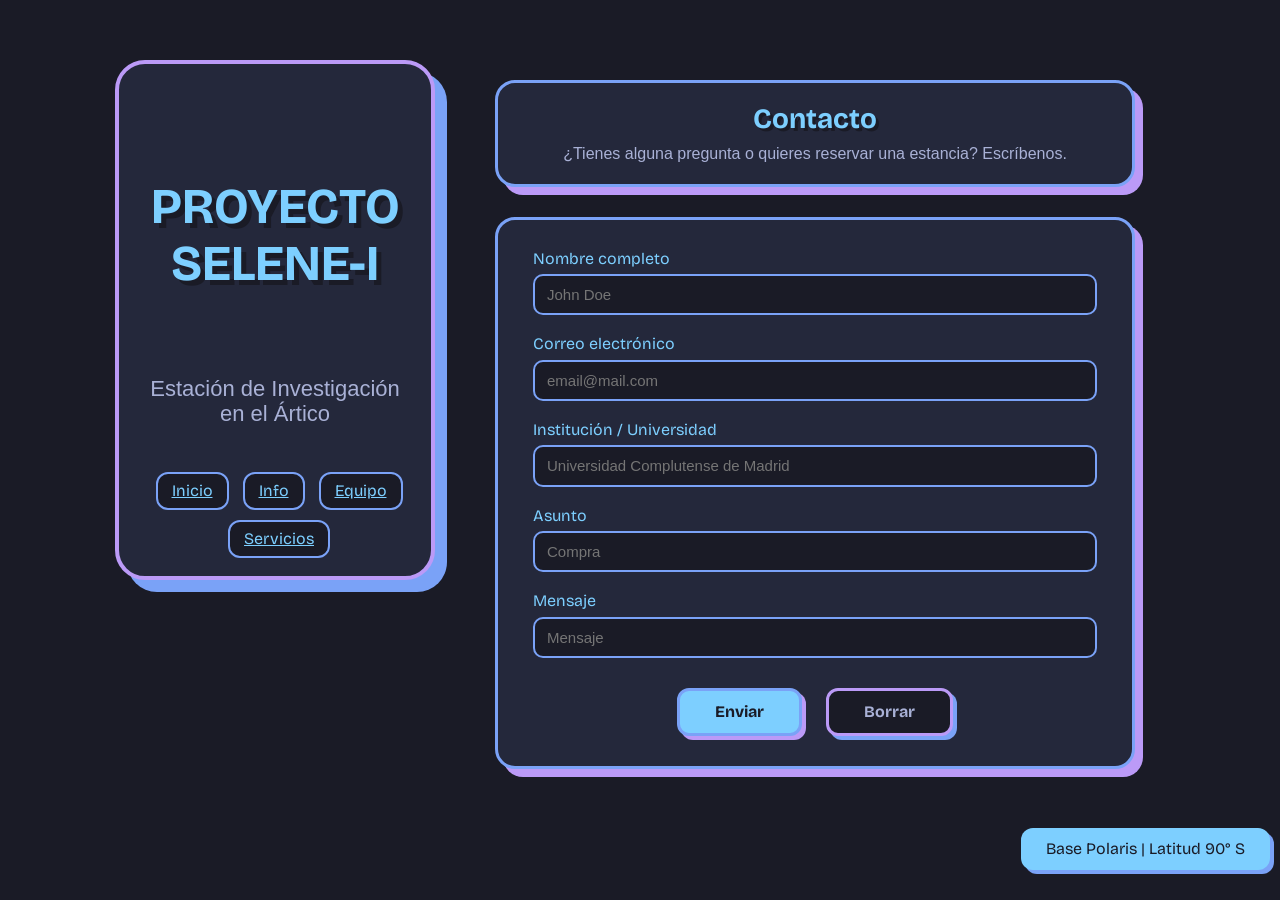
==== Contacto_Proyecto.html @ 36e7ad4b "Primera subida de la web de la base - Versión Estable" ====
<!DOCTYPE html>
<html lang="es">

<head>
    <meta charset="UTF-8">
    <meta name="viewport" content="width=device-width, initial-scale=1.0">
    <link rel="stylesheet" href="../00.normalize.css">
    <link rel="stylesheet" href="Contacto_Proyecto.css">
    <script src="../00.modernizr.js"></script>
    <title>Contacto - Proyecto Selene-I</title>
</head>

<body>

    <header>
        <h1 id="titulo-principal">PROYECTO SELENE-I</h1>
        <p id="subtitulo">Estación de Investigación en el Ártico</p>
        <nav id="nav-lateral">
            <ul>
                <li><a href="Index_Proyecto.html">Inicio</a></li>
                <li><a href="Investigaciones_Proyecto.html">Info</a></li>
                <li><a href="SobreNosotros_Proyecto.html">Equipo</a></li>
                <li><a href="Galeria_Proyecto.html">Servicios</a></li>
            </ul>
        </nav>
    </header>

    <div id="contenido-principal">

        <div id="seccion-titulo">
            <h2>Contacto</h2>
            <p>¿Tienes alguna pregunta o quieres reservar una estancia? Escríbenos.</p>
        </div>

        <div id="seccion-formulario">
            <form action="#" method="post">

                <div class="campo">
                    <label for="nombre">Nombre completo</label>
                    <input type="text" id="nombre" name="nombre" maxlength="60" minlength="5"
                        pattern="[A-Za-zÁÉÍÓÚáéíóúÑñÜü\s\-]+" placeholder="John Doe" required>
                </div>

                <div class="campo">
                    <label for="email">Correo electrónico</label>
                    <input type="text" id="email" name="email" maxlength="80" minlength="5" placeholder="email@mail.com"
                        required>
                </div>

                <div class="campo">
                    <label for="institucion">Institución / Universidad</label>
                    <input type="text" id="institucion" name="institucion" maxlength="100" minlength="5"
                        placeholder="Universidad Complutense de Madrid" required>
                </div>

                <div class="campo">
                    <label for="asunto">Asunto</label>
                    <input type="text" id="asunto" name="asunto" maxlength="120" minlength="5" required
                        placeholder="Compra">
                </div>

                <div class="campo">
                    <label for="consulta">Mensaje</label>
                    <input type="text" id="consulta" name="consulta" maxlength="500" minlength="5" placeholder="Mensaje"
                        required>
                </div>

                <div id="botones">
                    <button type="submit">Enviar</button>
                    <button type="reset">Borrar</button>
                </div>

            </form>
        </div>

    </div>

    <footer>
        <p>Base Polaris | Latitud 90° S</p>
    </footer>

</body>

</html>
---- Contacto_Proyecto.css ----
@import url('https://fonts.googleapis.com/css2?family=Bricolage+Grotesque:wght@400;700;800&display=swap');

* {
    box-sizing: border-box;
    margin: 0;
    padding: 0;
}

body {
    background-color: #1a1b26;
    background-image: url('fondo_selen-1.png');
    background-size: cover;
    background-position: center;
    background-attachment: fixed;
    width: 1050px;
    margin: auto;
}

header {
    width: 320px;
    height: 520px;
    padding: 40px 20px;
    margin: 0;
    background-color: #24283b;
    border: 4px solid #bb9af7;
    border-radius: 30px;
    box-shadow: 12px 12px 0px #7aa2f7;
    position: fixed;
    top: 60px;
    z-index: 100;
    text-align: center;
}

#titulo-principal {
    font-family: 'Bricolage Grotesque';
    color: #7dcfff;
    font-size: 50px;
    text-shadow: 5px 5px 0px #1a1b26;
    padding: 40px 0 20px 0;
    display: inline-block;
}

#subtitulo {
    font-family: Arial;
    font-size: 22px;
    color: #a9b1d6;
    padding: 10px;
    margin: 20px 0;
    display: block;
}

#nav-lateral {
    width: 280px;
    padding: 10px 0 0 0;
    margin: 10px auto 0 auto;
    display: block;
    text-align: center;
}

#nav-lateral ul {
    list-style: none;
    margin: 0;
    padding: 0;
}

#nav-lateral ul li {
    display: inline-block;
    margin: 5px;
    padding: 0;
}

#nav-lateral ul li a {
    font-family: 'Bricolage Grotesque';
    font-size: 16px;
    color: #7dcfff;
    text-decoration: underline;
    padding: 8px 14px;
    margin: 0;
    background-color: #1a1b26;
    border: 2px solid #7aa2f7;
    border-radius: 12px;
    display: block;
}

#contenido-principal {
    width: 680px;
    padding: 20px;
    margin: 0;
    position: relative;
    top: 60px;
    left: 360px;
    text-align: center;
    border-radius: 0;
}

#seccion-titulo {
    background-color: #24283b;
    border: 3px solid #7aa2f7;
    border-radius: 20px;
    box-shadow: 8px 8px 0px #bb9af7;
    padding: 20px 25px;
    margin: 0 0 30px 0;
}

#seccion-titulo h2 {
    font-family: 'Bricolage Grotesque';
    font-size: 28px;
    color: #7dcfff;
    text-shadow: 3px 3px 0px #1a1b26;
    padding: 0 0 10px 0;
    margin: 0;
    display: block;
}

#seccion-titulo p {
    font-family: Arial;
    font-size: 16px;
    color: #a9b1d6;
    padding: 0;
    margin: 0;
}

#seccion-formulario {
    background-color: #24283b;
    border: 3px solid #7aa2f7;
    border-radius: 20px;
    box-shadow: 8px 8px 0px #bb9af7;
    padding: 30px 35px;
    margin: 0;
    text-align: left;
}

.campo {
    margin: 0 0 20px 0;
    padding: 0;
}

.campo label {
    font-family: 'Bricolage Grotesque';
    font-size: 16px;
    color: #7dcfff;
    display: block;
    padding: 0 0 6px 0;
    margin: 0;
}

.campo input {
    width: 100%;
    padding: 10px 12px;
    margin: 0;
    font-family: Arial;
    font-size: 15px;
    color: #c0caf5;
    background-color: #1a1b26;
    border: 2px solid #7aa2f7;
    border-radius: 10px;
}

.campo textarea {
    width: 100%;
    height: 120px;
    padding: 10px 12px;
    margin: 0;
    font-family: Arial;
    font-size: 15px;
    color: #c0caf5;
    background-color: #1a1b26;
    border: 2px solid #7aa2f7;
    border-radius: 10px;
}

#botones {
    text-align: center;
    padding: 10px 0 0 0;
    margin: 0;
}

#botones button {
    font-family: 'Bricolage Grotesque';
    font-size: 16px;
    font-weight: 700;
    color: #1a1b26;
    background-color: #7dcfff;
    border: 3px solid #7aa2f7;
    border-radius: 12px;
    box-shadow: 4px 4px 0px #bb9af7;
    padding: 12px 35px;
    margin: 0 10px;
    display: inline-block;
}

#botones button[type="reset"] {
    color: #a9b1d6;
    background-color: #1a1b26;
    border: 3px solid #bb9af7;
    box-shadow: 4px 4px 0px #7aa2f7;
}

footer {
    position: fixed;
    bottom: 30px;
    right: 10px;
    color: #1a1b26;
    font-family: 'Bricolage Grotesque';
    font-size: 16px;
    padding: 12px 25px;
    background-color: #7dcfff;
    border-radius: 12px;
    box-shadow: 4px 4px 0px #7aa2f7;
}
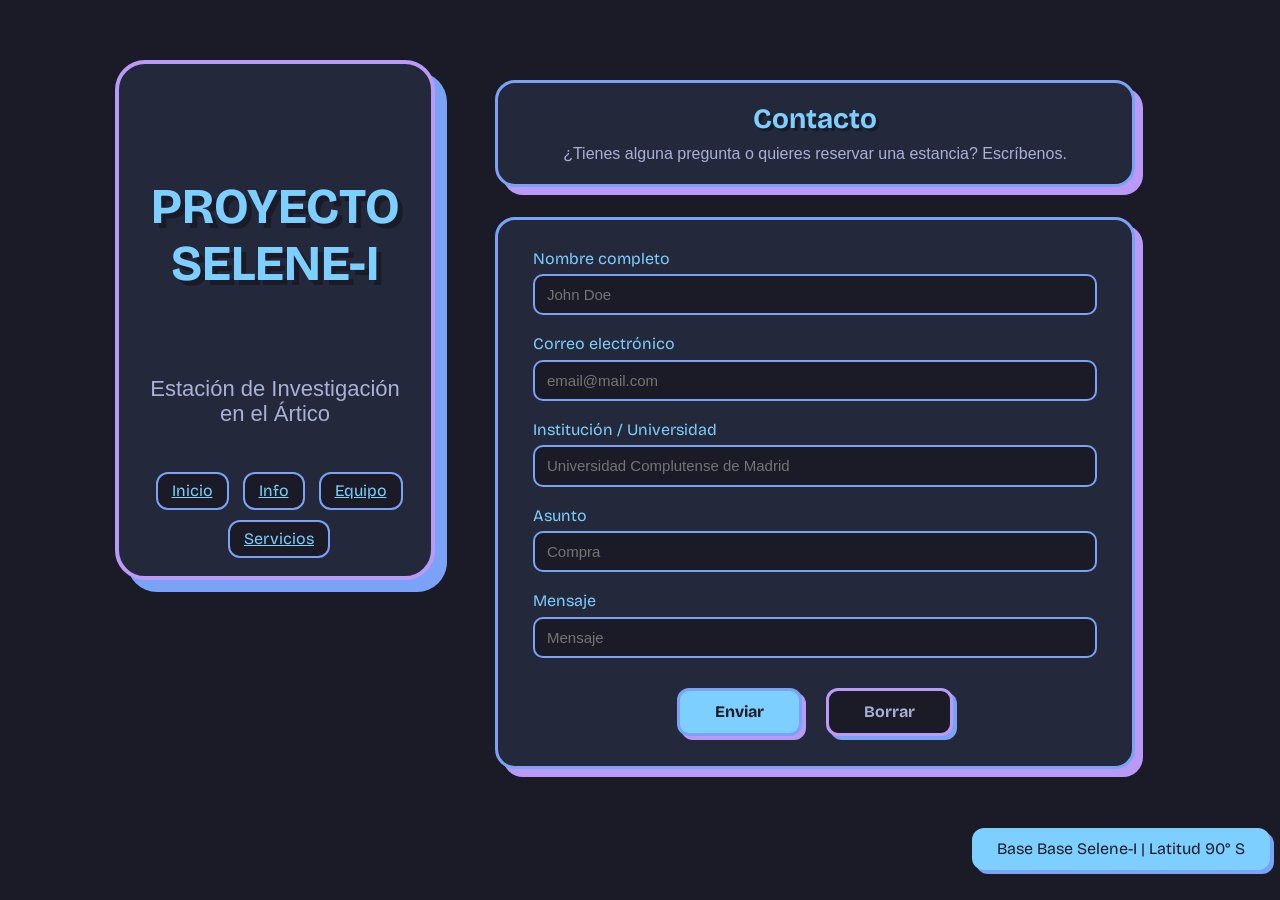
==== commit 9a139b2c: "Update Contacto_Proyecto.html" ====
--- a/Contacto_Proyecto.html
+++ b/Contacto_Proyecto.html
@@ -17,7 +17,7 @@
         <p id="subtitulo">Estación de Investigación en el Ártico</p>
         <nav id="nav-lateral">
             <ul>
-                <li><a href="Index_Proyecto.html">Inicio</a></li>
+                <li><a href="index.html">Inicio</a></li>
                 <li><a href="Investigaciones_Proyecto.html">Info</a></li>
                 <li><a href="SobreNosotros_Proyecto.html">Equipo</a></li>
                 <li><a href="Galeria_Proyecto.html">Servicios</a></li>
@@ -76,9 +76,9 @@
     </div>
 
     <footer>
-        <p>Base Polaris | Latitud 90° S</p>
+        <p>Base Base Selene-I  | Latitud 90° S</p>
     </footer>
 
 </body>
 
-</html>+</html>
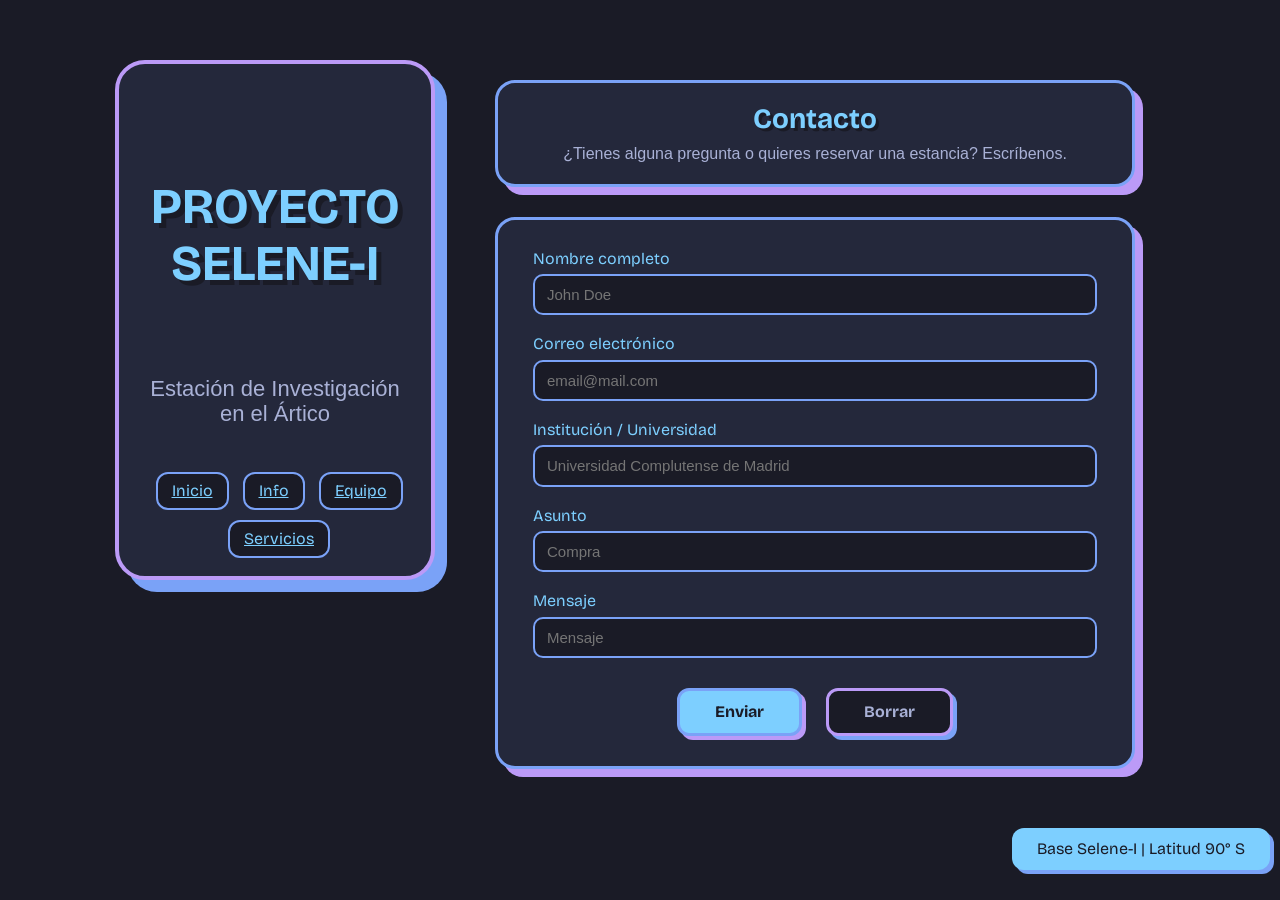
==== commit 1de3ac7f: "Update Contacto_Proyecto.html" ====
--- a/Contacto_Proyecto.html
+++ b/Contacto_Proyecto.html
@@ -76,7 +76,7 @@
     </div>
 
     <footer>
-        <p>Base Base Selene-I  | Latitud 90° S</p>
+        <p>Base Selene-I  | Latitud 90° S</p>
     </footer>
 
 </body>
